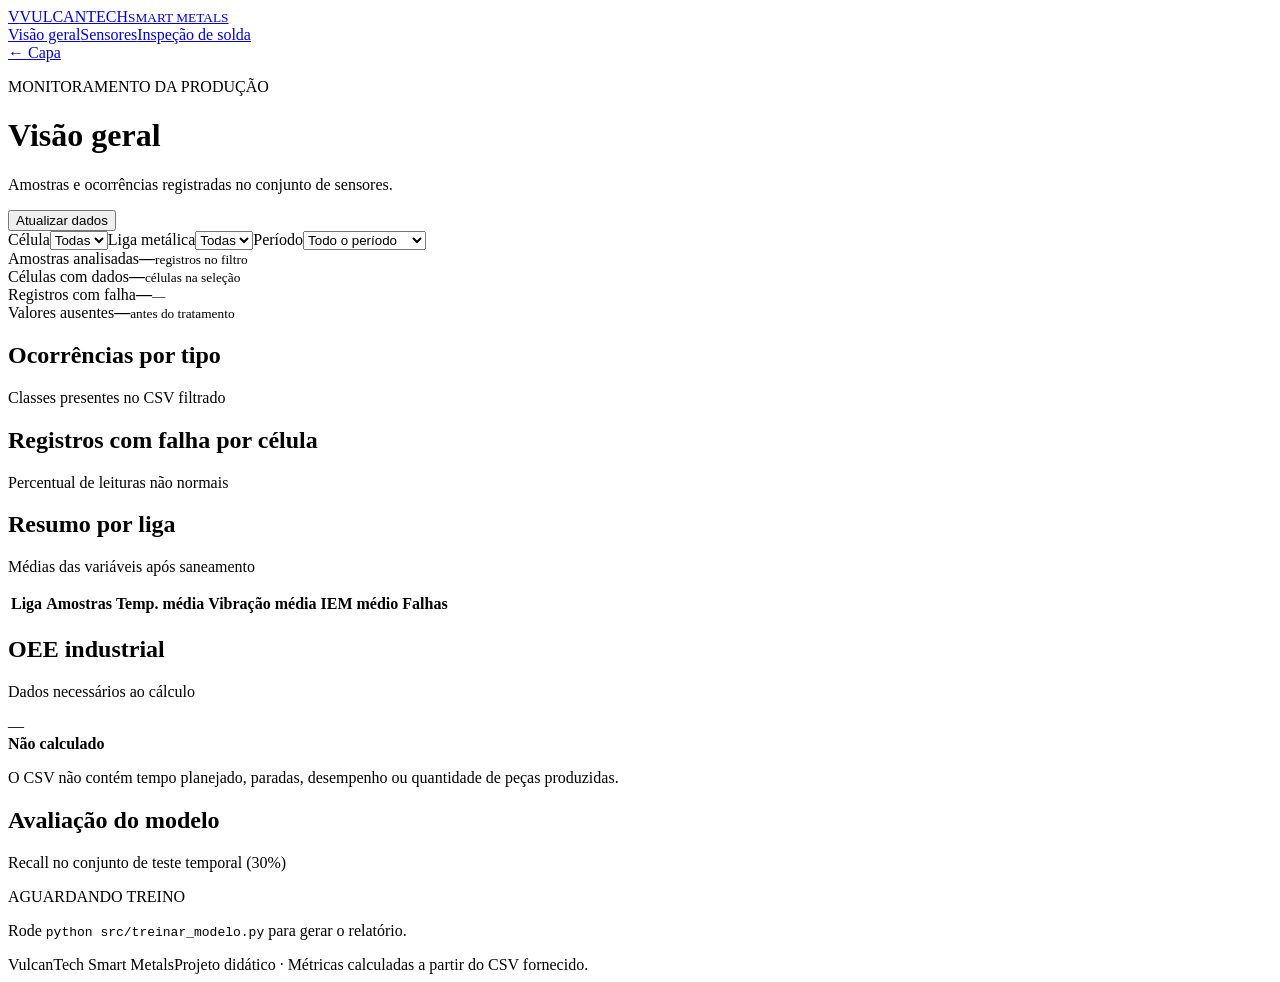
==== web/dashboard.html @ ec48d2c2 "." ====
<!doctype html>
<html lang="pt-BR">
<head><meta charset="utf-8"><meta name="viewport" content="width=device-width, initial-scale=1"><title>Visão geral | VulcanTech</title><link rel="stylesheet" href="/static/styles.css"></head>
<body>
  <header class="site-header"><a class="wordmark" href="/"><span class="wordmark-symbol">V</span><span>VULCANTECH<small>SMART METALS</small></span></a><nav class="page-nav"><a class="selected" href="/dashboard">Visão geral</a><a href="/sensors">Sensores</a><a href="/inspection">Inspeção de solda</a></nav><a class="back-link" href="/">← Capa</a></header>
  <main class="page-wrap"><div class="page-title"><div><p class="kicker">MONITORAMENTO DA PRODUÇÃO</p><h1>Visão geral</h1><p>Amostras e ocorrências registradas no conjunto de sensores.</p></div><button id="refreshButton" class="secondary-button">Atualizar dados</button></div>
    <section class="filter-bar"><label>Célula<select id="cellFilter"><option value="all">Todas</option></select></label><label>Liga metálica<select id="alloyFilter"><option value="all">Todas</option></select></label><label>Período<select id="periodFilter"><option value="all">Todo o período</option><option value="day">Últimas 24 horas</option><option value="week">Últimos 7 dias</option></select></label></section>
    <section class="metrics-grid"><article class="metric-card"><span>Amostras analisadas</span><strong id="sampleCount">—</strong><small>registros no filtro</small></article><article class="metric-card"><span>Células com dados</span><strong id="activeCells">—</strong><small>células na seleção</small></article><article class="metric-card"><span>Registros com falha</span><strong id="failureRate">—</strong><small id="failureCount">—</small></article><article class="metric-card"><span>Valores ausentes</span><strong id="missingRate">—</strong><small>antes do tratamento</small></article></section>
    <section class="two-columns"><article class="panel"><div class="panel-heading"><div><h2>Ocorrências por tipo</h2><p>Classes presentes no CSV filtrado</p></div></div><div id="faultChart" class="chart-area"></div></article><article class="panel"><div class="panel-heading"><div><h2>Registros com falha por célula</h2><p>Percentual de leituras não normais</p></div></div><div id="cellChart" class="chart-area"></div></article></section>
    <section class="two-columns lower-row"><article class="panel"><div class="panel-heading"><div><h2>Resumo por liga</h2><p>Médias das variáveis após saneamento</p></div></div><div class="table-scroll"><table><thead><tr><th>Liga</th><th>Amostras</th><th>Temp. média</th><th>Vibração média</th><th>IEM médio</th><th>Falhas</th></tr></thead><tbody id="alloyTable"></tbody></table></div></article><article class="panel"><div class="panel-heading"><div><h2>OEE industrial</h2><p>Dados necessários ao cálculo</p></div></div><div class="oee-message"><span class="oee-mark">—</span><div><b>Não calculado</b><p>O CSV não contém tempo planejado, paradas, desempenho ou quantidade de peças produzidas.</p></div></div></article></section>
    <section class="panel model-panel"><div class="panel-heading"><div><h2>Avaliação do modelo</h2><p>Recall no conjunto de teste temporal (30%)</p></div><span id="modelStatus" class="status-badge">AGUARDANDO TREINO</span></div><div id="modelReport" class="model-report"><p class="subtle">Rode <code>python src/treinar_modelo.py</code> para gerar o relatório.</p></div></section>
    <footer class="page-footer"><span>VulcanTech Smart Metals</span><span>Projeto didático · Métricas calculadas a partir do CSV fornecido.</span></footer>
  </main><script src="/static/dashboard.js"></script>
</body></html>
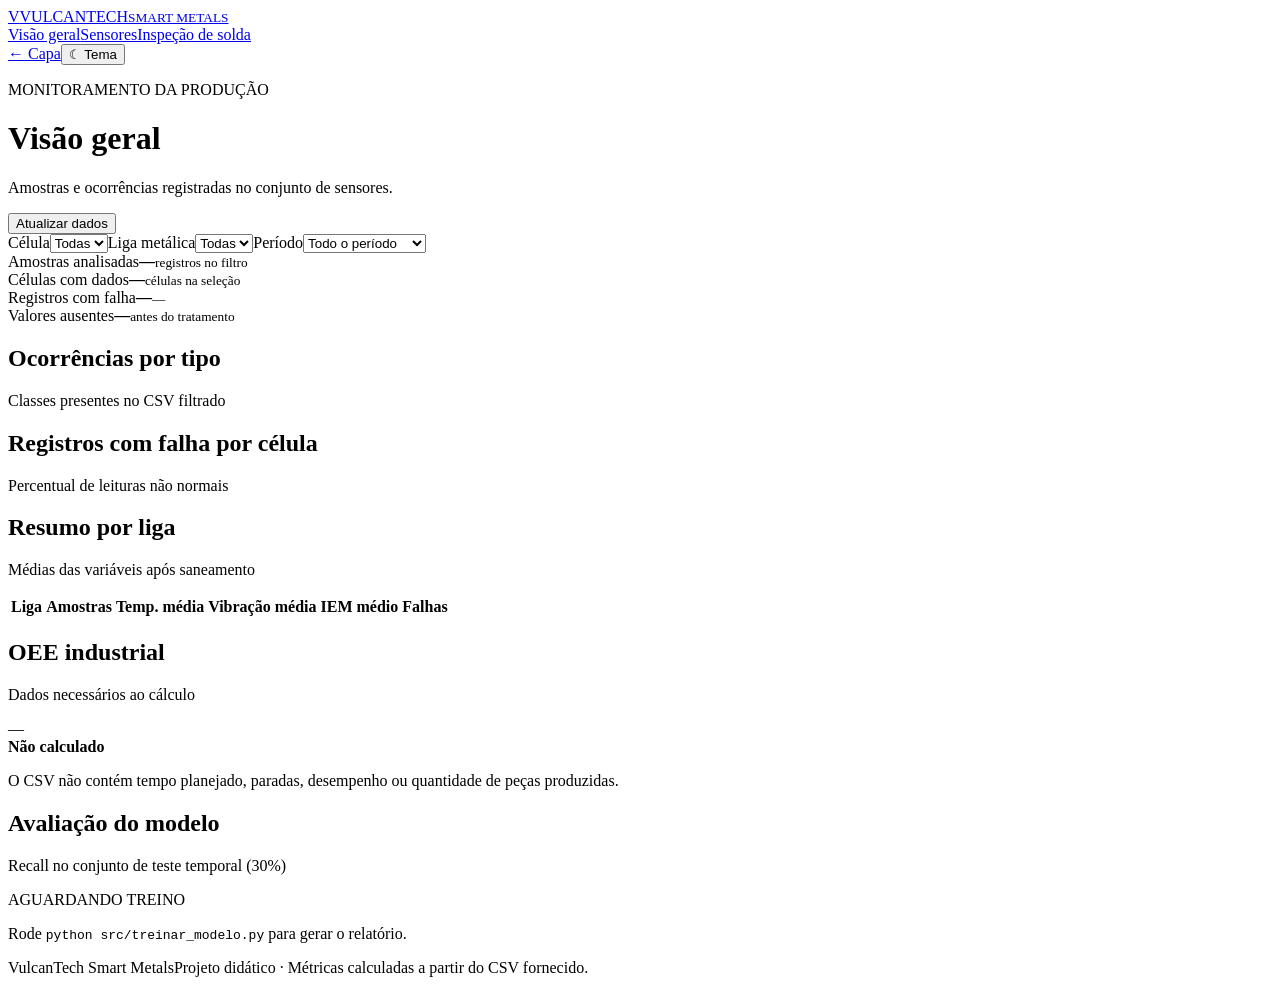
==== commit 2516479f: "final commit" ====
--- a/web/dashboard.html
+++ b/web/dashboard.html
@@ -2,7 +2,7 @@
 <html lang="pt-BR">
 <head><meta charset="utf-8"><meta name="viewport" content="width=device-width, initial-scale=1"><title>Visão geral | VulcanTech</title><link rel="stylesheet" href="/static/styles.css"></head>
 <body>
-  <header class="site-header"><a class="wordmark" href="/"><span class="wordmark-symbol">V</span><span>VULCANTECH<small>SMART METALS</small></span></a><nav class="page-nav"><a class="selected" href="/dashboard">Visão geral</a><a href="/sensors">Sensores</a><a href="/inspection">Inspeção de solda</a></nav><a class="back-link" href="/">← Capa</a></header>
+  <header class="site-header"><a class="wordmark" href="/"><span class="wordmark-symbol">V</span><span>VULCANTECH<small>SMART METALS</small></span></a><nav class="page-nav"><a class="selected" href="/dashboard">Visão geral</a><a href="/sensors">Sensores</a><a href="/inspection">Inspeção de solda</a></nav><a class="back-link" href="/">← Capa</a><button class="theme-toggle" type="button" aria-label="Ativar tema escuro" title="Alternar tema">☾ <span>Tema</span></button></header>
   <main class="page-wrap"><div class="page-title"><div><p class="kicker">MONITORAMENTO DA PRODUÇÃO</p><h1>Visão geral</h1><p>Amostras e ocorrências registradas no conjunto de sensores.</p></div><button id="refreshButton" class="secondary-button">Atualizar dados</button></div>
     <section class="filter-bar"><label>Célula<select id="cellFilter"><option value="all">Todas</option></select></label><label>Liga metálica<select id="alloyFilter"><option value="all">Todas</option></select></label><label>Período<select id="periodFilter"><option value="all">Todo o período</option><option value="day">Últimas 24 horas</option><option value="week">Últimos 7 dias</option></select></label></section>
     <section class="metrics-grid"><article class="metric-card"><span>Amostras analisadas</span><strong id="sampleCount">—</strong><small>registros no filtro</small></article><article class="metric-card"><span>Células com dados</span><strong id="activeCells">—</strong><small>células na seleção</small></article><article class="metric-card"><span>Registros com falha</span><strong id="failureRate">—</strong><small id="failureCount">—</small></article><article class="metric-card"><span>Valores ausentes</span><strong id="missingRate">—</strong><small>antes do tratamento</small></article></section>
@@ -11,4 +11,5 @@
     <section class="panel model-panel"><div class="panel-heading"><div><h2>Avaliação do modelo</h2><p>Recall no conjunto de teste temporal (30%)</p></div><span id="modelStatus" class="status-badge">AGUARDANDO TREINO</span></div><div id="modelReport" class="model-report"><p class="subtle">Rode <code>python src/treinar_modelo.py</code> para gerar o relatório.</p></div></section>
     <footer class="page-footer"><span>VulcanTech Smart Metals</span><span>Projeto didático · Métricas calculadas a partir do CSV fornecido.</span></footer>
   </main><script src="/static/dashboard.js"></script>
+  <script src="/static/theme.js"></script>
 </body></html>
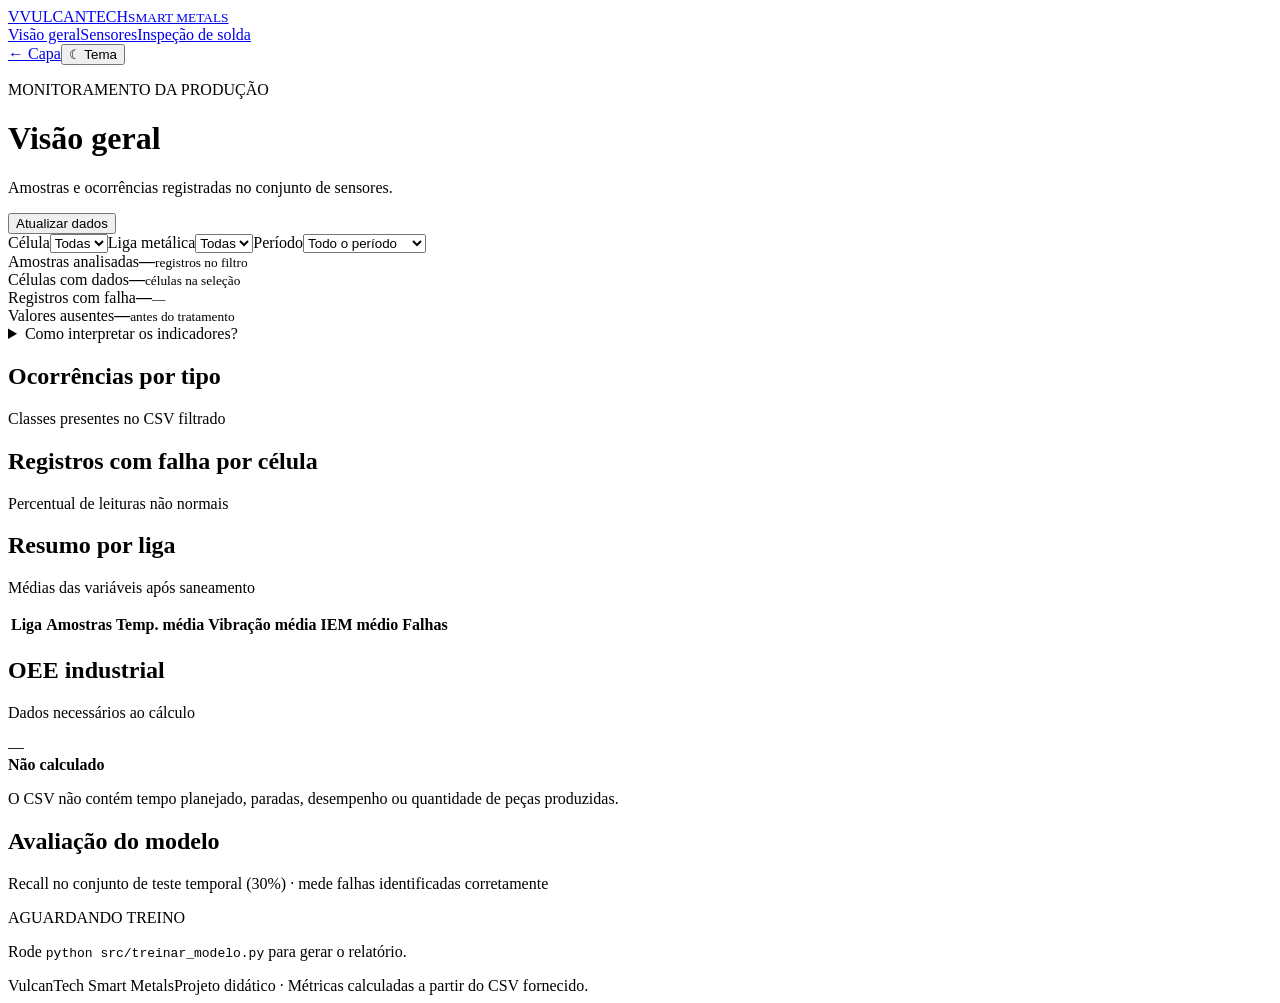
==== commit 78a4682a: "final commit" ====
--- a/web/dashboard.html
+++ b/web/dashboard.html
@@ -1,15 +1,18 @@
 <!doctype html>
 <html lang="pt-BR">
-<head><meta charset="utf-8"><meta name="viewport" content="width=device-width, initial-scale=1"><title>Visão geral | VulcanTech</title><link rel="stylesheet" href="/static/styles.css"></head>
+<head><meta charset="utf-8"><meta name="viewport" content="width=device-width, initial-scale=1"><title>Visão geral | VulcanTech</title><link rel="stylesheet" href="/static/styles.css?v=api-status">  <script src="/static/config.js?v=separacao"></script>
+  <script src="/static/access.js?v=separacao"></script>
+</head>
 <body>
   <header class="site-header"><a class="wordmark" href="/"><span class="wordmark-symbol">V</span><span>VULCANTECH<small>SMART METALS</small></span></a><nav class="page-nav"><a class="selected" href="/dashboard">Visão geral</a><a href="/sensors">Sensores</a><a href="/inspection">Inspeção de solda</a></nav><a class="back-link" href="/">← Capa</a><button class="theme-toggle" type="button" aria-label="Ativar tema escuro" title="Alternar tema">☾ <span>Tema</span></button></header>
   <main class="page-wrap"><div class="page-title"><div><p class="kicker">MONITORAMENTO DA PRODUÇÃO</p><h1>Visão geral</h1><p>Amostras e ocorrências registradas no conjunto de sensores.</p></div><button id="refreshButton" class="secondary-button">Atualizar dados</button></div>
     <section class="filter-bar"><label>Célula<select id="cellFilter"><option value="all">Todas</option></select></label><label>Liga metálica<select id="alloyFilter"><option value="all">Todas</option></select></label><label>Período<select id="periodFilter"><option value="all">Todo o período</option><option value="day">Últimas 24 horas</option><option value="week">Últimos 7 dias</option></select></label></section>
     <section class="metrics-grid"><article class="metric-card"><span>Amostras analisadas</span><strong id="sampleCount">—</strong><small>registros no filtro</small></article><article class="metric-card"><span>Células com dados</span><strong id="activeCells">—</strong><small>células na seleção</small></article><article class="metric-card"><span>Registros com falha</span><strong id="failureRate">—</strong><small id="failureCount">—</small></article><article class="metric-card"><span>Valores ausentes</span><strong id="missingRate">—</strong><small>antes do tratamento</small></article></section>
+    <details class="help-accordion"><summary>Como interpretar os indicadores?</summary><div class="help-content"><p><b>Registros com falha</b> considera como ocorrência qualquer classe diferente de 0. As classes 1, 2 e 3 correspondem a desgaste, falha de refrigeração e desalinhamento/trinca.</p><p><b>Valores ausentes</b> mostra a proporção encontrada no CSV original. As médias por liga usam os dados preparados pelo pipeline.</p><p><b>IEM</b> é um índice demonstrativo calculado por torque × vibração ÷ (vazão + 1); não representa um indicador industrial padronizado.</p></div></details>
     <section class="two-columns"><article class="panel"><div class="panel-heading"><div><h2>Ocorrências por tipo</h2><p>Classes presentes no CSV filtrado</p></div></div><div id="faultChart" class="chart-area"></div></article><article class="panel"><div class="panel-heading"><div><h2>Registros com falha por célula</h2><p>Percentual de leituras não normais</p></div></div><div id="cellChart" class="chart-area"></div></article></section>
     <section class="two-columns lower-row"><article class="panel"><div class="panel-heading"><div><h2>Resumo por liga</h2><p>Médias das variáveis após saneamento</p></div></div><div class="table-scroll"><table><thead><tr><th>Liga</th><th>Amostras</th><th>Temp. média</th><th>Vibração média</th><th>IEM médio</th><th>Falhas</th></tr></thead><tbody id="alloyTable"></tbody></table></div></article><article class="panel"><div class="panel-heading"><div><h2>OEE industrial</h2><p>Dados necessários ao cálculo</p></div></div><div class="oee-message"><span class="oee-mark">—</span><div><b>Não calculado</b><p>O CSV não contém tempo planejado, paradas, desempenho ou quantidade de peças produzidas.</p></div></div></article></section>
-    <section class="panel model-panel"><div class="panel-heading"><div><h2>Avaliação do modelo</h2><p>Recall no conjunto de teste temporal (30%)</p></div><span id="modelStatus" class="status-badge">AGUARDANDO TREINO</span></div><div id="modelReport" class="model-report"><p class="subtle">Rode <code>python src/treinar_modelo.py</code> para gerar o relatório.</p></div></section>
+    <section class="panel model-panel"><div class="panel-heading"><div><h2>Avaliação do modelo</h2><p>Recall no conjunto de teste temporal (30%) · mede falhas identificadas corretamente</p></div><span id="modelStatus" class="status-badge">AGUARDANDO TREINO</span></div><div id="modelReport" class="model-report"><p class="subtle">Rode <code>python src/treinar_modelo.py</code> para gerar o relatório.</p></div></section>
     <footer class="page-footer"><span>VulcanTech Smart Metals</span><span>Projeto didático · Métricas calculadas a partir do CSV fornecido.</span></footer>
   </main><script src="/static/dashboard.js"></script>
-  <script src="/static/theme.js"></script>
+  <script src="/static/theme.js?v=api-status"></script>
 </body></html>
